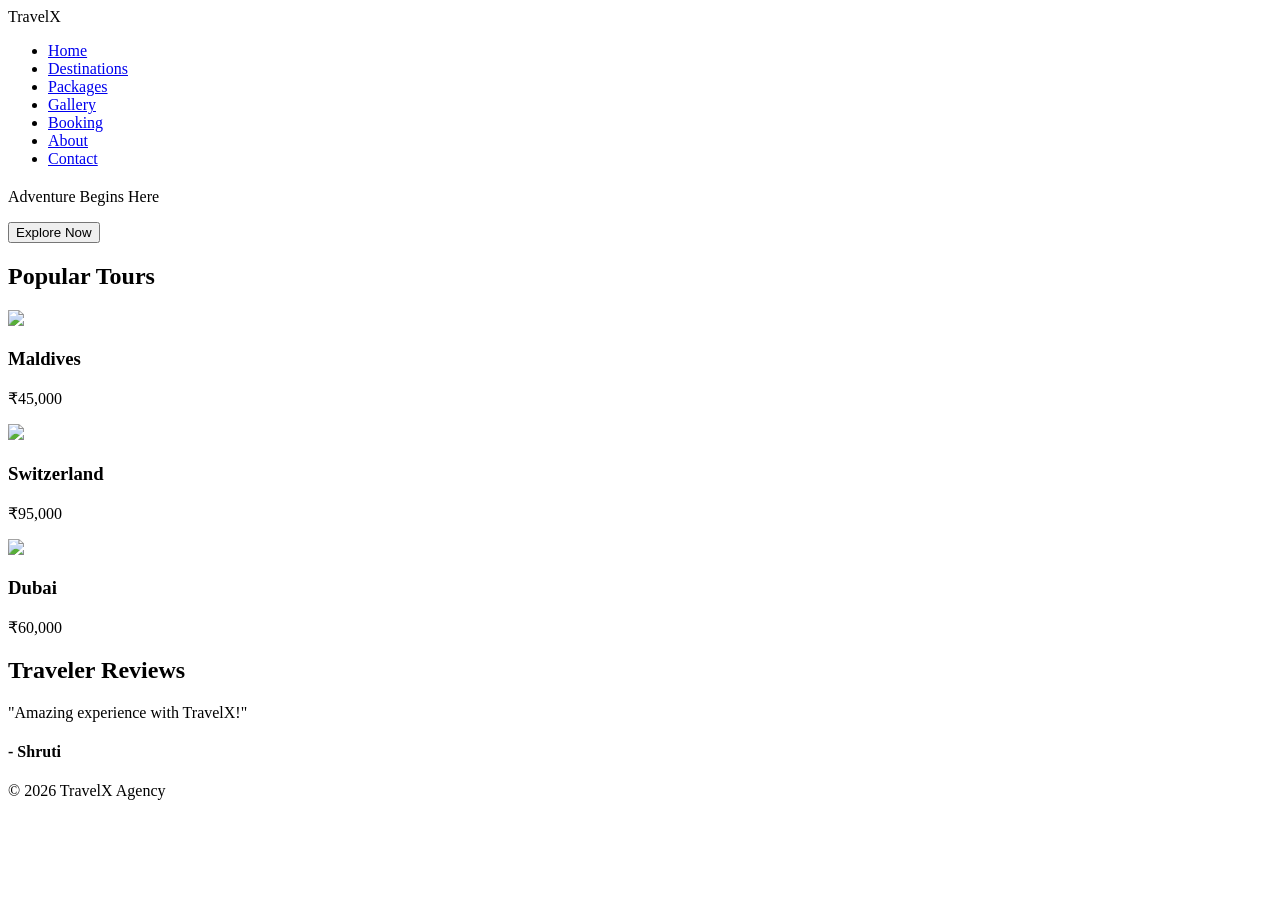
==== index.html @ 3e8ad00b "Add files via upload" ====
<!-- =========================
FILE: index.html (HOME PAGE)
========================= -->
<!DOCTYPE html>
<html lang="en">
<head>
  <meta charset="UTF-8">
  <meta name="viewport" content="width=device-width, initial-scale=1.0">
  <title>Travel Agency</title>

  <link rel="stylesheet" href="style.css">

  <link rel="stylesheet"
  href="https://cdnjs.cloudflare.com/ajax/libs/font-awesome/6.5.1/css/all.min.css">
</head>
<body>

<!-- Navbar -->
<nav>
  <div class="logo">TravelX</div>

  <ul>
    <li><a href="index.html">Home</a></li>
    <li><a href="destinations.html">Destinations</a></li>
    <li><a href="packages.html">Packages</a></li>
    <li><a href="gallery.html">Gallery</a></li>
    <li><a href="booking.html">Booking</a></li>
    <li><a href="about.html">About</a></li>
    <li><a href="contact.html">Contact</a></li>
  </ul>
</nav>

<!-- Hero Section -->
<section class="hero">

  <div class="hero-text">
    <h1 id="typing"></h1>
    <p>Adventure Begins Here</p>
    <button>Explore Now</button>
  </div>

</section>

<!-- Popular Tours -->
<section class="tours">

  <h2>Popular Tours</h2>

  <div class="tour-container">

    <div class="card">
      <img src="https://images.unsplash.com/photo-1507525428034-b723cf961d3e">
      <h3>Maldives</h3>
      <p>₹45,000</p>
    </div>

    <div class="card">
      <img src="https://images.unsplash.com/photo-1506744038136-46273834b3fb">
      <h3>Switzerland</h3>
      <p>₹95,000</p>
    </div>

    <div class="card">
      <img src="https://images.unsplash.com/photo-1512453979798-5ea266f8880c">
      <h3>Dubai</h3>
      <p>₹60,000</p>
    </div>

  </div>

</section>

<!-- Testimonials -->
<section class="testimonials">

  <h2>Traveler Reviews</h2>

  <div class="review-box">
    <p>"Amazing experience with TravelX!"</p>
    <h4>- Shruti</h4>
  </div>

</section>

<!-- Footer -->
<footer>
  <p>© 2026 TravelX Agency</p>
</footer>

<script src="script.js"></script>

</body>
</html>
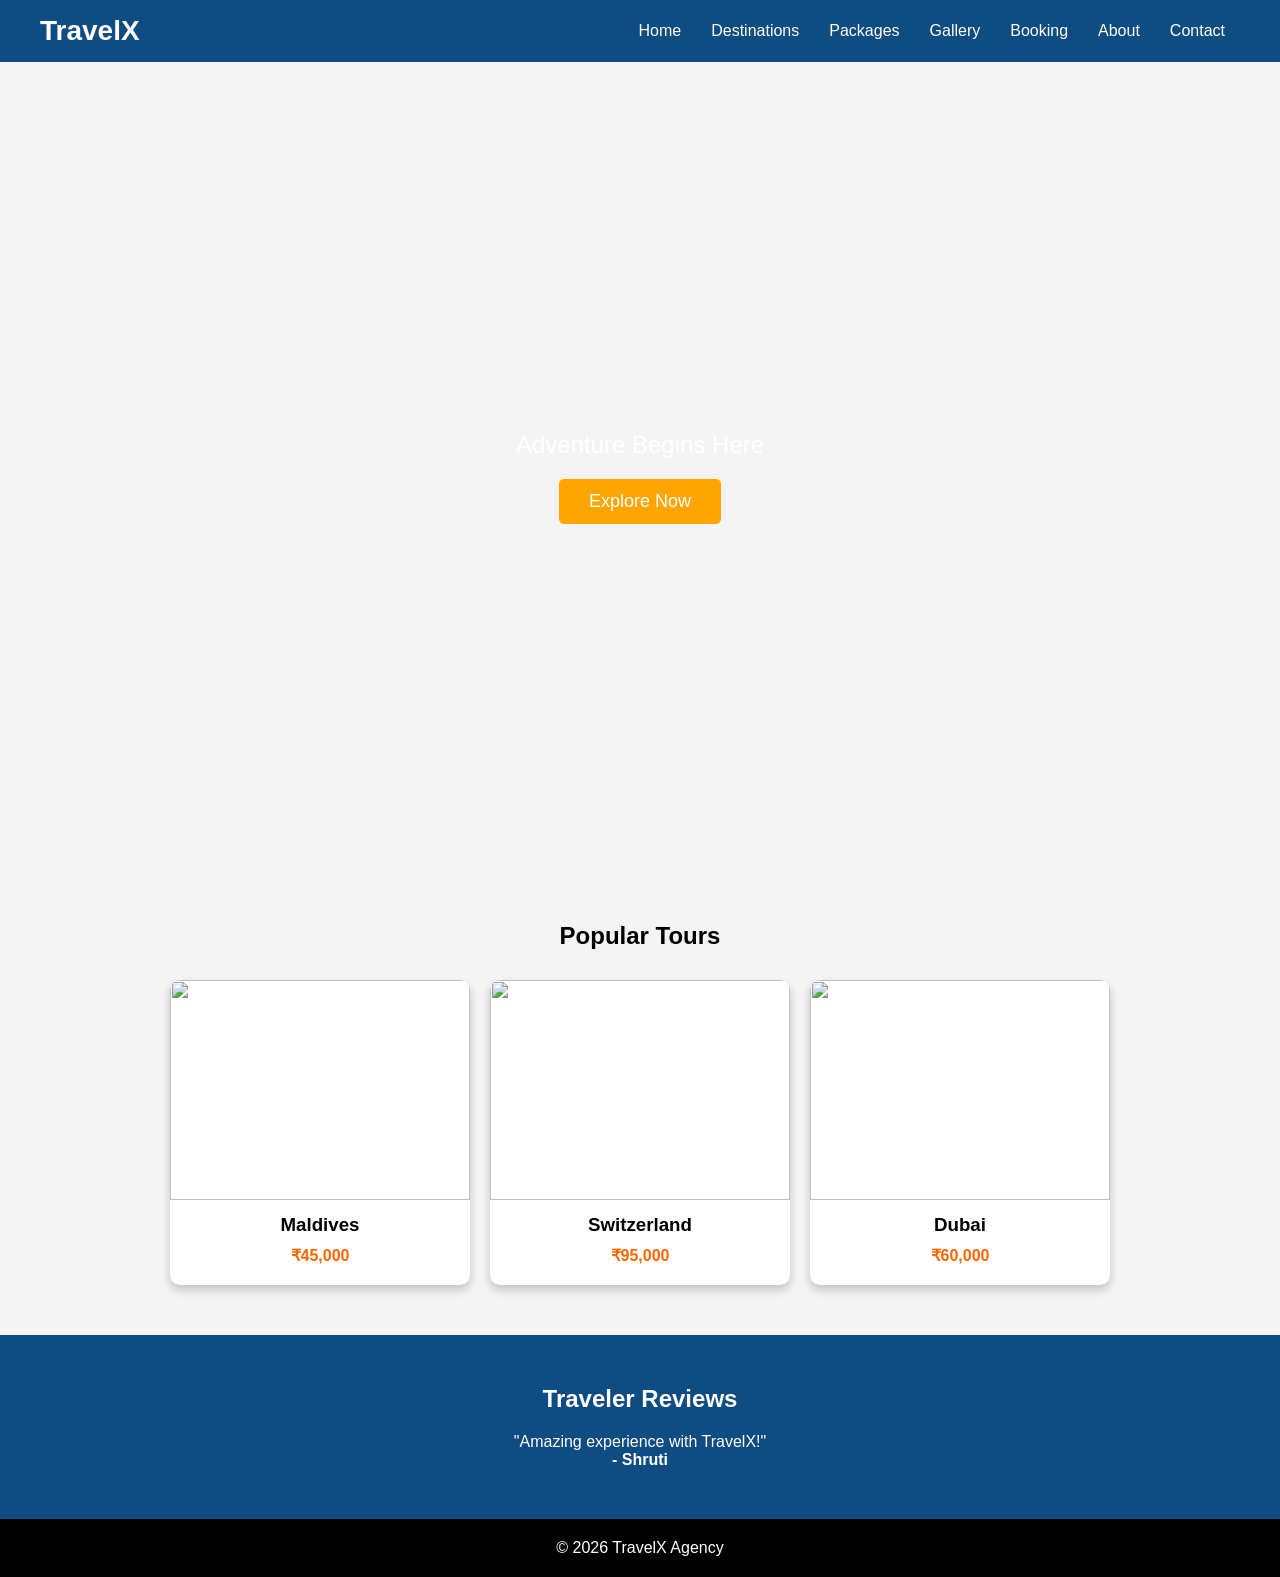
==== commit 549a75ec: "Update index.html" ====
--- a/index.html
+++ b/index.html
@@ -91,4 +91,3 @@
 
 </body>
 </html>
-
--- a/style.css
+++ b/style.css
@@ -0,0 +1,411 @@
+
+/* =========================
+FILE: style.css
+========================= */
+
+*{
+  margin:0;
+  padding:0;
+  box-sizing:border-box;
+  font-family:Arial;
+}
+
+body{
+  background:#f4f4f4;
+}
+
+/* Navbar */
+
+nav{
+  background:#0f4c81;
+  color:white;
+  display:flex;
+  justify-content:space-between;
+  align-items:center;
+  padding:15px 40px;
+}
+
+nav ul{
+  display:flex;
+  list-style:none;
+}
+
+nav ul li{
+  margin:0 15px;
+}
+
+nav ul li a{
+  color:white;
+  text-decoration:none;
+}
+
+.logo{
+  font-size:28px;
+  font-weight:bold;
+}
+
+/* Hero */
+
+.hero{
+  height:90vh;
+  background:url('https://images.unsplash.com/photo-1501785888041-af3ef285b470') center/cover;
+  display:flex;
+  justify-content:center;
+  align-items:center;
+  text-align:center;
+  color:white;
+}
+
+.hero-text h1{
+  font-size:60px;
+}
+
+.hero-text p{
+  margin:20px 0;
+  font-size:24px;
+}
+
+.hero button{
+  padding:12px 30px;
+  border:none;
+  background:orange;
+  color:white;
+  font-size:18px;
+  cursor:pointer;
+  border-radius:5px;
+  transition:0.3s;
+}
+
+.hero button:hover{
+  transform:scale(1.1);
+}
+
+/* Tours */
+
+.tours{
+  padding:50px;
+  text-align:center;
+}
+
+.tour-container{
+  display:flex;
+  justify-content:center;
+  gap:20px;
+  margin-top:30px;
+  flex-wrap:wrap;
+}
+
+.card{
+  width:300px;
+  background:white;
+  border-radius:10px;
+  overflow:hidden;
+  box-shadow:0 5px 10px rgba(0,0,0,0.2);
+  transition:0.4s;
+}
+
+.card:hover{
+  transform:translateY(-10px);
+}
+
+.card img{
+  width:100%;
+  height:220px;
+  object-fit:cover;
+}
+
+.card h3{
+  margin:10px;
+}
+
+.card p{
+  margin-bottom:20px;
+  color:#ff6600;
+  font-weight:bold;
+}
+
+/* Testimonials */
+
+.testimonials{
+  background:#0f4c81;
+  color:white;
+  text-align:center;
+  padding:50px;
+}
+
+.review-box{
+  margin-top:20px;
+}
+
+/* Footer */
+
+footer{
+  background:black;
+  color:white;
+  text-align:center;
+  padding:20px;
+}
+
+/* Responsive */
+
+@media(max-width:768px){
+
+  nav{
+    flex-direction:column;
+  }
+
+  nav ul{
+    flex-direction:column;
+    text-align:center;
+  }
+
+  .hero-text h1{
+    font-size:40px;
+  }
+
+}
+
+<div class="gallery">
+
+<img src="image1">
+<img src="image2">
+<img src="image3">
+
+</div>
+
+/* ADD IN style.css */
+
+table{
+  width:60%;
+  margin:auto;
+  text-align:center;
+  background:white;
+  border-collapse:collapse;
+}
+
+th{
+  background:#0f4c81;
+  color:white;
+}
+
+th,td{
+  padding:12px;
+}
+
+/* =========================
+ADD IN style.css
+========================= */
+
+.booking-page{
+  padding:60px;
+  text-align:center;
+}
+
+.booking-page p{
+  margin:15px 0;
+  color:gray;
+}
+
+.booking-container{
+  display:flex;
+  justify-content:center;
+  margin-top:30px;
+}
+
+#bookingForm{
+  background:white;
+  padding:40px;
+  width:350px;
+  border-radius:10px;
+  box-shadow:0 5px 10px rgba(0,0,0,0.2);
+}
+
+#bookingForm input,
+#bookingForm select{
+  width:100%;
+  padding:12px;
+  margin:10px 0;
+}
+
+#bookingForm button{
+  width:100%;
+  padding:12px;
+  border:none;
+  background:#ff6600;
+  color:white;
+  cursor:pointer;
+  margin-top:10px;
+  font-size:16px;
+  border-radius:5px;
+}
+
+#bookingForm button:hover{
+  background:#e65c00;
+}
+
+#totalPrice{
+  margin-top:20px;
+  color:#0f4c81;
+}
+
+/* =========================
+ADD IN style.css
+========================= */
+
+.contact-page{
+  padding:60px;
+  text-align:center;
+}
+
+.contact-text{
+  margin:15px 0 40px;
+  color:gray;
+}
+
+.contact-container{
+  display:flex;
+  justify-content:center;
+  gap:40px;
+  flex-wrap:wrap;
+}
+
+.contact-info,
+.contact-form{
+  background:white;
+  padding:30px;
+  width:400px;
+  border-radius:10px;
+  box-shadow:0 5px 10px rgba(0,0,0,0.2);
+}
+
+.contact-info{
+  text-align:left;
+}
+
+.contact-info h3{
+  margin-bottom:20px;
+  color:#0f4c81;
+}
+
+.contact-info p{
+  margin:15px 0;
+  font-size:16px;
+}
+
+.contact-info i{
+  color:#ff6600;
+  margin-right:10px;
+}
+
+.social-icons{
+  margin-top:20px;
+}
+
+.social-icons a{
+  text-decoration:none;
+  font-size:22px;
+  margin-right:15px;
+  color:#0f4c81;
+  transition:0.3s;
+}
+
+.social-icons a:hover{
+  color:#ff6600;
+}
+
+.contact-form form{
+  display:flex;
+  flex-direction:column;
+}
+
+.contact-form input,
+.contact-form textarea{
+  margin:10px 0;
+  padding:12px;
+  border:1px solid #ccc;
+  border-radius:5px;
+}
+
+.contact-form button{
+  padding:12px;
+  border:none;
+  background:#ff6600;
+  color:white;
+  cursor:pointer;
+  border-radius:5px;
+  font-size:16px;
+}
+
+.contact-form button:hover{
+  background:#e65c00;
+}
+
+/* Responsive */
+
+@media(max-width:768px){
+
+.contact-container{
+  flex-direction:column;
+  align-items:center;
+}
+
+.contact-info,
+.contact-form{
+  width:90%;
+}
+
+}
+/* =========================
+ADD IN style.css
+========================= */
+
+.about-company{
+  padding:60px;
+  text-align:center;
+}
+
+.about-text{
+  width:80%;
+  margin:20px auto;
+  color:gray;
+  line-height:1.8;
+}
+
+.about-box{
+  display:grid;
+  grid-template-columns:repeat(3,1fr);
+  gap:20px;
+  margin-top:40px;
+}
+
+.about-card{
+  background:white;
+  padding:25px;
+  border-radius:10px;
+  box-shadow:0 5px 10px rgba(0,0,0,0.2);
+  transition:0.4s;
+  text-align:left;
+}
+
+.about-card:hover{
+  transform:translateY(-10px);
+}
+
+.about-card h3{
+  margin-bottom:15px;
+  color:#0f4c81;
+}
+
+/* Responsive */
+
+@media(max-width:768px){
+
+.about-box{
+  grid-template-columns:1fr;
+}
+
+.about-text{
+  width:100%;
+}
+
+}
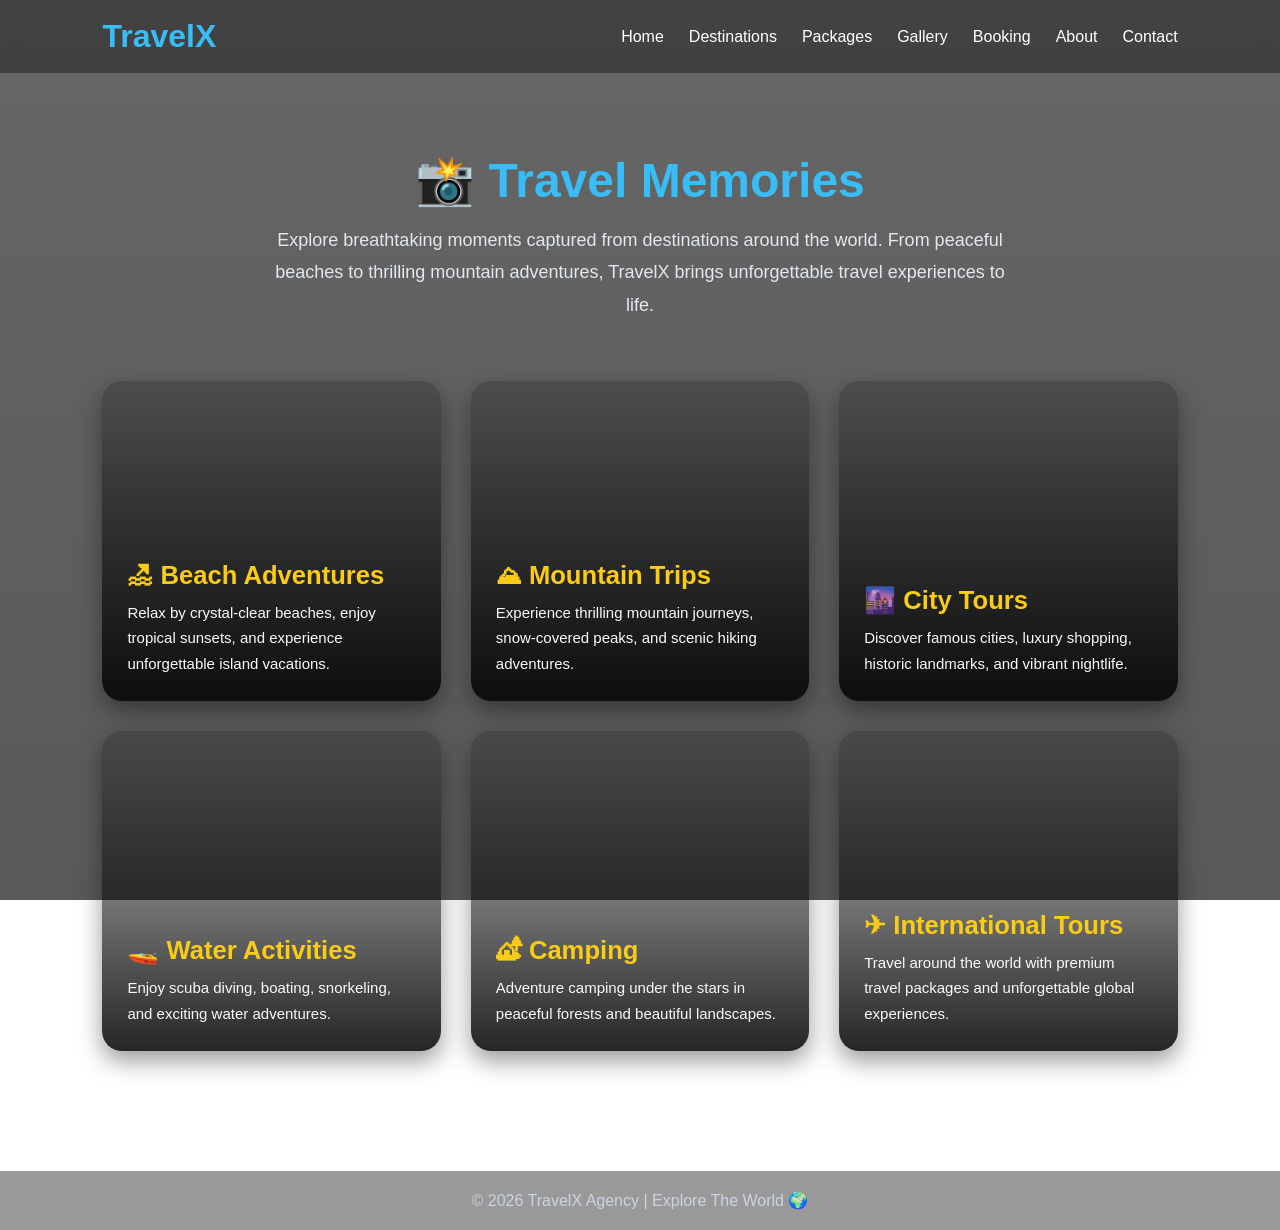
==== commit be931f76: "Update index.html" ====
--- a/index.html
+++ b/index.html
@@ -1,93 +1,452 @@
-<!-- =========================
-FILE: index.html (HOME PAGE)
-========================= -->
 <!DOCTYPE html>
 <html lang="en">
+
 <head>
-  <meta charset="UTF-8">
-  <meta name="viewport" content="width=device-width, initial-scale=1.0">
-  <title>Travel Agency</title>
-
-  <link rel="stylesheet" href="style.css">
-
-  <link rel="stylesheet"
-  href="https://cdnjs.cloudflare.com/ajax/libs/font-awesome/6.5.1/css/all.min.css">
+
+<meta charset="UTF-8">
+<meta name="viewport" content="width=device-width, initial-scale=1.0">
+
+<title>TravelX Gallery</title>
+
+<link href="https://fonts.googleapis.com/css2?family=Poppins:wght@300;400;500;600;700&display=swap" rel="stylesheet">
+
+<style>
+
+/* =========================
+GLOBAL STYLING
+========================= */
+
+*{
+    margin:0;
+    padding:0;
+    box-sizing:border-box;
+}
+
+body{
+    font-family:'Poppins',sans-serif;
+
+    /* Background Image */
+    background:
+    linear-gradient(rgba(0,0,0,0.6), rgba(0,0,0,0.65)),
+    url('https://images.unsplash.com/photo-1501785888041-af3ef285b470?q=80&w=1974&auto=format&fit=crop');
+
+    background-size:cover;
+    background-position:center;
+    background-repeat:no-repeat;
+    background-attachment:fixed;
+
+    min-height:100vh;
+    color:white;
+}
+
+/* =========================
+NAVBAR
+========================= */
+
+nav{
+    width:100%;
+    display:flex;
+    justify-content:space-between;
+    align-items:center;
+    padding:18px 8%;
+    background:rgba(0,0,0,0.35);
+    backdrop-filter:blur(10px);
+    position:sticky;
+    top:0;
+    z-index:1000;
+}
+
+.logo{
+    font-size:32px;
+    font-weight:700;
+    color:#38bdf8;
+}
+
+nav ul{
+    display:flex;
+    list-style:none;
+    gap:25px;
+}
+
+nav ul li a{
+    text-decoration:none;
+    color:white;
+    font-size:16px;
+    transition:0.3s;
+    position:relative;
+}
+
+nav ul li a:hover{
+    color:#38bdf8;
+}
+
+nav ul li a::after{
+    content:'';
+    position:absolute;
+    left:0;
+    bottom:-5px;
+    width:0;
+    height:2px;
+    background:#38bdf8;
+    transition:0.3s;
+}
+
+nav ul li a:hover::after{
+    width:100%;
+}
+
+/* =========================
+GALLERY SECTION
+========================= */
+
+.gallery-page{
+    padding:80px 8%;
+    text-align:center;
+}
+
+/* Heading */
+
+.gallery-page h2{
+    font-size:3rem;
+    margin-bottom:15px;
+    color:#38bdf8;
+    animation:fadeDown 1s ease;
+}
+
+/* Intro Text */
+
+.gallery-text{
+    max-width:750px;
+    margin:auto;
+    font-size:18px;
+    line-height:1.8;
+    color:#e2e8f0;
+    margin-bottom:60px;
+}
+
+/* =========================
+GALLERY GRID
+========================= */
+
+.gallery-box{
+    display:grid;
+    grid-template-columns:repeat(auto-fit,minmax(280px,1fr));
+    gap:30px;
+}
+
+/* =========================
+GALLERY CARD
+========================= */
+
+.gallery-card{
+    position:relative;
+    overflow:hidden;
+    border-radius:20px;
+    min-height:320px;
+
+    background-size:cover;
+    background-position:center;
+
+    display:flex;
+    align-items:flex-end;
+
+    transition:0.5s;
+    box-shadow:0 10px 25px rgba(0,0,0,0.4);
+
+    animation:fadeUp 1s ease;
+}
+
+/* Overlay */
+
+.gallery-card::before{
+    content:'';
+    position:absolute;
+    inset:0;
+    background:linear-gradient(to top,
+    rgba(0,0,0,0.85),
+    rgba(0,0,0,0.2));
+}
+
+/* Card Content */
+
+.gallery-card .content{
+    position:relative;
+    z-index:2;
+    padding:25px;
+    text-align:left;
+    width:100%;
+}
+
+.gallery-card h3{
+    font-size:1.6rem;
+    margin-bottom:10px;
+    color:#facc15;
+}
+
+.gallery-card p{
+    font-size:15px;
+    line-height:1.7;
+    color:#f8fafc;
+}
+
+/* Hover Effect */
+
+.gallery-card:hover{
+    transform:translateY(-10px) scale(1.03);
+}
+
+/* Individual Background Images */
+
+.beach{
+    background-image:url('https://images.unsplash.com/photo-1507525428034-b723cf961d3e?q=80&w=1974&auto=format&fit=crop');
+}
+
+.mountain{
+    background-image:url('https://images.unsplash.com/photo-1464822759023-fed622ff2c3b?q=80&w=1974&auto=format&fit=crop');
+}
+
+.city{
+    background-image:url('https://images.unsplash.com/photo-1477959858617-67f85cf4f1df?q=80&w=1974&auto=format&fit=crop');
+}
+
+.water{
+    background-image:url('https://images.unsplash.com/photo-1544551763-46a013bb70d5?q=80&w=1974&auto=format&fit=crop');
+}
+
+.camping{
+    background-image:url('https://images.unsplash.com/photo-1500530855697-b586d89ba3ee?q=80&w=1974&auto=format&fit=crop');
+}
+
+.international{
+    background-image:url('https://images.unsplash.com/photo-1436491865332-7a61a109cc05?q=80&w=1974&auto=format&fit=crop');
+}
+
+/* =========================
+FOOTER
+========================= */
+
+footer{
+    text-align:center;
+    padding:20px;
+    background:rgba(0,0,0,0.4);
+    color:#cbd5e1;
+    margin-top:40px;
+}
+
+/* =========================
+ANIMATIONS
+========================= */
+
+@keyframes fadeDown{
+    from{
+        opacity:0;
+        transform:translateY(-40px);
+    }
+    to{
+        opacity:1;
+        transform:translateY(0);
+    }
+}
+
+@keyframes fadeUp{
+    from{
+        opacity:0;
+        transform:translateY(40px);
+    }
+    to{
+        opacity:1;
+        transform:translateY(0);
+    }
+}
+
+/* =========================
+RESPONSIVE
+========================= */
+
+@media(max-width:768px){
+
+    nav{
+        flex-direction:column;
+        gap:15px;
+    }
+
+    nav ul{
+        flex-wrap:wrap;
+        justify-content:center;
+        gap:15px;
+    }
+
+    .gallery-page h2{
+        font-size:2.2rem;
+    }
+
+    .gallery-text{
+        font-size:16px;
+    }
+}
+
+</style>
+
 </head>
+
 <body>
 
-<!-- Navbar -->
+<!-- =========================
+NAVBAR
+========================= -->
+
 <nav>
-  <div class="logo">TravelX</div>
-
-  <ul>
-    <li><a href="index.html">Home</a></li>
-    <li><a href="destinations.html">Destinations</a></li>
-    <li><a href="packages.html">Packages</a></li>
-    <li><a href="gallery.html">Gallery</a></li>
-    <li><a href="booking.html">Booking</a></li>
-    <li><a href="about.html">About</a></li>
-    <li><a href="contact.html">Contact</a></li>
-  </ul>
+
+<div class="logo">TravelX</div>
+
+<ul>
+
+<li><a href="index.html">Home</a></li>
+<li><a href="destinations.html">Destinations</a></li>
+<li><a href="packages.html">Packages</a></li>
+<li><a href="gallery.html">Gallery</a></li>
+<li><a href="booking.html">Booking</a></li>
+<li><a href="about.html">About</a></li>
+<li><a href="contact.html">Contact</a></li>
+
+</ul>
+
 </nav>
 
-<!-- Hero Section -->
-<section class="hero">
-
-  <div class="hero-text">
-    <h1 id="typing"></h1>
-    <p>Adventure Begins Here</p>
-    <button>Explore Now</button>
-  </div>
+<!-- =========================
+GALLERY SECTION
+========================= -->
+
+<section class="gallery-page">
+
+<h2>📸 Travel Memories</h2>
+
+<p class="gallery-text">
+
+Explore breathtaking moments captured from destinations around the world.
+From peaceful beaches to thrilling mountain adventures,
+TravelX brings unforgettable travel experiences to life.
+
+</p>
+
+<div class="gallery-box">
+
+<!-- CARD 1 -->
+
+<div class="gallery-card beach">
+
+<div class="content">
+
+<h3>🏖 Beach Adventures</h3>
+
+<p>
+Relax by crystal-clear beaches, enjoy tropical sunsets,
+and experience unforgettable island vacations.
+</p>
+
+</div>
+
+</div>
+
+<!-- CARD 2 -->
+
+<div class="gallery-card mountain">
+
+<div class="content">
+
+<h3>⛰ Mountain Trips</h3>
+
+<p>
+Experience thrilling mountain journeys,
+snow-covered peaks, and scenic hiking adventures.
+</p>
+
+</div>
+
+</div>
+
+<!-- CARD 3 -->
+
+<div class="gallery-card city">
+
+<div class="content">
+
+<h3>🌆 City Tours</h3>
+
+<p>
+Discover famous cities, luxury shopping,
+historic landmarks, and vibrant nightlife.
+</p>
+
+</div>
+
+</div>
+
+<!-- CARD 4 -->
+
+<div class="gallery-card water">
+
+<div class="content">
+
+<h3>🚤 Water Activities</h3>
+
+<p>
+Enjoy scuba diving, boating, snorkeling,
+and exciting water adventures.
+</p>
+
+</div>
+
+</div>
+
+<!-- CARD 5 -->
+
+<div class="gallery-card camping">
+
+<div class="content">
+
+<h3>🏕 Camping</h3>
+
+<p>
+Adventure camping under the stars
+in peaceful forests and beautiful landscapes.
+</p>
+
+</div>
+
+</div>
+
+<!-- CARD 6 -->
+
+<div class="gallery-card international">
+
+<div class="content">
+
+<h3>✈ International Tours</h3>
+
+<p>
+Travel around the world with premium travel packages
+and unforgettable global experiences.
+</p>
+
+</div>
+
+</div>
+
+</div>
 
 </section>
 
-<!-- Popular Tours -->
-<section class="tours">
-
-  <h2>Popular Tours</h2>
-
-  <div class="tour-container">
-
-    <div class="card">
-      <img src="https://images.unsplash.com/photo-1507525428034-b723cf961d3e">
-      <h3>Maldives</h3>
-      <p>₹45,000</p>
-    </div>
-
-    <div class="card">
-      <img src="https://images.unsplash.com/photo-1506744038136-46273834b3fb">
-      <h3>Switzerland</h3>
-      <p>₹95,000</p>
-    </div>
-
-    <div class="card">
-      <img src="https://images.unsplash.com/photo-1512453979798-5ea266f8880c">
-      <h3>Dubai</h3>
-      <p>₹60,000</p>
-    </div>
-
-  </div>
-
-</section>
-
-<!-- Testimonials -->
-<section class="testimonials">
-
-  <h2>Traveler Reviews</h2>
-
-  <div class="review-box">
-    <p>"Amazing experience with TravelX!"</p>
-    <h4>- Shruti</h4>
-  </div>
-
-</section>
-
-<!-- Footer -->
+<!-- =========================
+FOOTER
+========================= -->
+
 <footer>
-  <p>© 2026 TravelX Agency</p>
+
+<p>© 2026 TravelX Agency | Explore The World 🌍</p>
+
 </footer>
 
-<script src="script.js"></script>
-
 </body>
+
 </html>
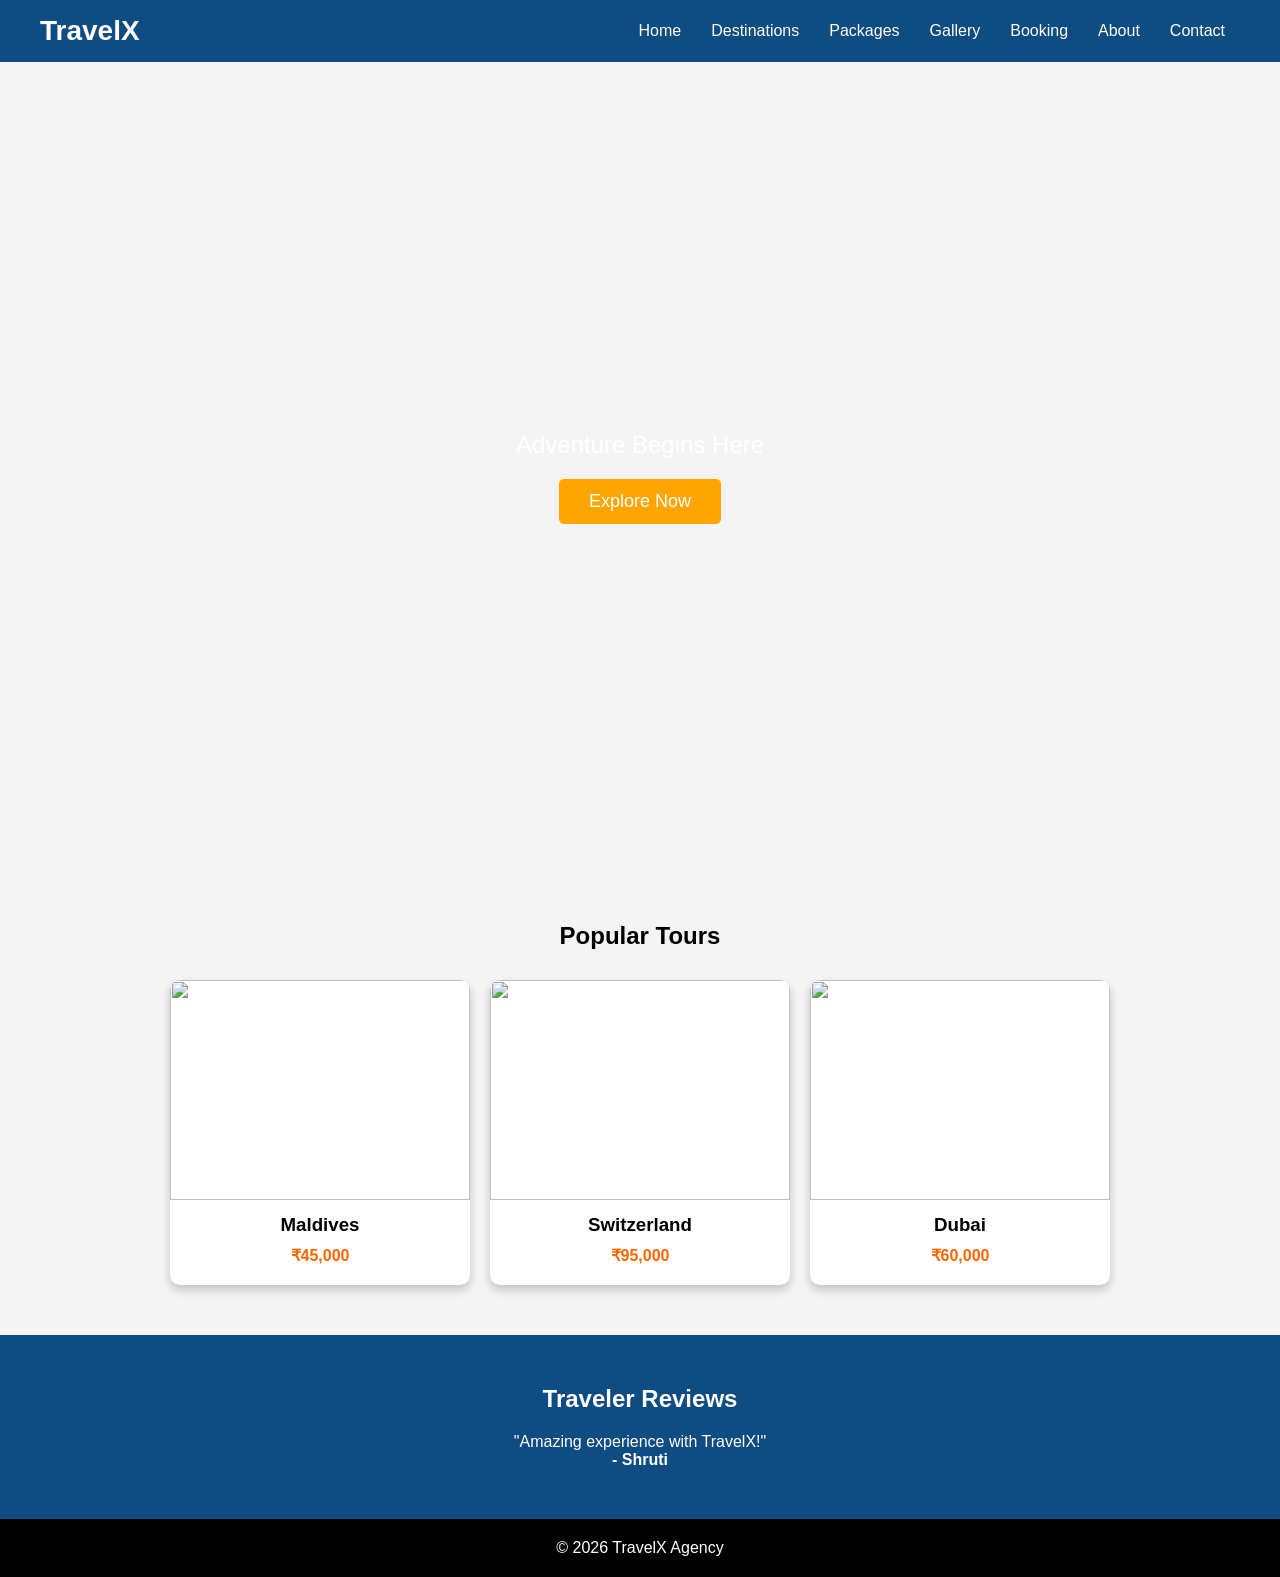
==== commit b26f7a89: "Update index.html" ====
--- a/index.html
+++ b/index.html
@@ -1,452 +1,93 @@
+<!-- =========================
+FILE: index.html (HOME PAGE)
+========================= -->
 <!DOCTYPE html>
 <html lang="en">
+<head>
+  <meta charset="UTF-8">
+  <meta name="viewport" content="width=device-width, initial-scale=1.0">
+  <title>Travel Agency</title>
 
-<head>
+  <link rel="stylesheet" href="style.css">
 
-<meta charset="UTF-8">
-<meta name="viewport" content="width=device-width, initial-scale=1.0">
-
-<title>TravelX Gallery</title>
-
-<link href="https://fonts.googleapis.com/css2?family=Poppins:wght@300;400;500;600;700&display=swap" rel="stylesheet">
-
-<style>
-
-/* =========================
-GLOBAL STYLING
-========================= */
-
-*{
-    margin:0;
-    padding:0;
-    box-sizing:border-box;
-}
-
-body{
-    font-family:'Poppins',sans-serif;
-
-    /* Background Image */
-    background:
-    linear-gradient(rgba(0,0,0,0.6), rgba(0,0,0,0.65)),
-    url('https://images.unsplash.com/photo-1501785888041-af3ef285b470?q=80&w=1974&auto=format&fit=crop');
-
-    background-size:cover;
-    background-position:center;
-    background-repeat:no-repeat;
-    background-attachment:fixed;
-
-    min-height:100vh;
-    color:white;
-}
-
-/* =========================
-NAVBAR
-========================= */
-
-nav{
-    width:100%;
-    display:flex;
-    justify-content:space-between;
-    align-items:center;
-    padding:18px 8%;
-    background:rgba(0,0,0,0.35);
-    backdrop-filter:blur(10px);
-    position:sticky;
-    top:0;
-    z-index:1000;
-}
-
-.logo{
-    font-size:32px;
-    font-weight:700;
-    color:#38bdf8;
-}
-
-nav ul{
-    display:flex;
-    list-style:none;
-    gap:25px;
-}
-
-nav ul li a{
-    text-decoration:none;
-    color:white;
-    font-size:16px;
-    transition:0.3s;
-    position:relative;
-}
-
-nav ul li a:hover{
-    color:#38bdf8;
-}
-
-nav ul li a::after{
-    content:'';
-    position:absolute;
-    left:0;
-    bottom:-5px;
-    width:0;
-    height:2px;
-    background:#38bdf8;
-    transition:0.3s;
-}
-
-nav ul li a:hover::after{
-    width:100%;
-}
-
-/* =========================
-GALLERY SECTION
-========================= */
-
-.gallery-page{
-    padding:80px 8%;
-    text-align:center;
-}
-
-/* Heading */
-
-.gallery-page h2{
-    font-size:3rem;
-    margin-bottom:15px;
-    color:#38bdf8;
-    animation:fadeDown 1s ease;
-}
-
-/* Intro Text */
-
-.gallery-text{
-    max-width:750px;
-    margin:auto;
-    font-size:18px;
-    line-height:1.8;
-    color:#e2e8f0;
-    margin-bottom:60px;
-}
-
-/* =========================
-GALLERY GRID
-========================= */
-
-.gallery-box{
-    display:grid;
-    grid-template-columns:repeat(auto-fit,minmax(280px,1fr));
-    gap:30px;
-}
-
-/* =========================
-GALLERY CARD
-========================= */
-
-.gallery-card{
-    position:relative;
-    overflow:hidden;
-    border-radius:20px;
-    min-height:320px;
-
-    background-size:cover;
-    background-position:center;
-
-    display:flex;
-    align-items:flex-end;
-
-    transition:0.5s;
-    box-shadow:0 10px 25px rgba(0,0,0,0.4);
-
-    animation:fadeUp 1s ease;
-}
-
-/* Overlay */
-
-.gallery-card::before{
-    content:'';
-    position:absolute;
-    inset:0;
-    background:linear-gradient(to top,
-    rgba(0,0,0,0.85),
-    rgba(0,0,0,0.2));
-}
-
-/* Card Content */
-
-.gallery-card .content{
-    position:relative;
-    z-index:2;
-    padding:25px;
-    text-align:left;
-    width:100%;
-}
-
-.gallery-card h3{
-    font-size:1.6rem;
-    margin-bottom:10px;
-    color:#facc15;
-}
-
-.gallery-card p{
-    font-size:15px;
-    line-height:1.7;
-    color:#f8fafc;
-}
-
-/* Hover Effect */
-
-.gallery-card:hover{
-    transform:translateY(-10px) scale(1.03);
-}
-
-/* Individual Background Images */
-
-.beach{
-    background-image:url('https://images.unsplash.com/photo-1507525428034-b723cf961d3e?q=80&w=1974&auto=format&fit=crop');
-}
-
-.mountain{
-    background-image:url('https://images.unsplash.com/photo-1464822759023-fed622ff2c3b?q=80&w=1974&auto=format&fit=crop');
-}
-
-.city{
-    background-image:url('https://images.unsplash.com/photo-1477959858617-67f85cf4f1df?q=80&w=1974&auto=format&fit=crop');
-}
-
-.water{
-    background-image:url('https://images.unsplash.com/photo-1544551763-46a013bb70d5?q=80&w=1974&auto=format&fit=crop');
-}
-
-.camping{
-    background-image:url('https://images.unsplash.com/photo-1500530855697-b586d89ba3ee?q=80&w=1974&auto=format&fit=crop');
-}
-
-.international{
-    background-image:url('https://images.unsplash.com/photo-1436491865332-7a61a109cc05?q=80&w=1974&auto=format&fit=crop');
-}
-
-/* =========================
-FOOTER
-========================= */
-
-footer{
-    text-align:center;
-    padding:20px;
-    background:rgba(0,0,0,0.4);
-    color:#cbd5e1;
-    margin-top:40px;
-}
-
-/* =========================
-ANIMATIONS
-========================= */
-
-@keyframes fadeDown{
-    from{
-        opacity:0;
-        transform:translateY(-40px);
-    }
-    to{
-        opacity:1;
-        transform:translateY(0);
-    }
-}
-
-@keyframes fadeUp{
-    from{
-        opacity:0;
-        transform:translateY(40px);
-    }
-    to{
-        opacity:1;
-        transform:translateY(0);
-    }
-}
-
-/* =========================
-RESPONSIVE
-========================= */
-
-@media(max-width:768px){
-
-    nav{
-        flex-direction:column;
-        gap:15px;
-    }
-
-    nav ul{
-        flex-wrap:wrap;
-        justify-content:center;
-        gap:15px;
-    }
-
-    .gallery-page h2{
-        font-size:2.2rem;
-    }
-
-    .gallery-text{
-        font-size:16px;
-    }
-}
-
-</style>
-
+  <link rel="stylesheet"
+  href="https://cdnjs.cloudflare.com/ajax/libs/font-awesome/6.5.1/css/all.min.css">
 </head>
-
 <body>
 
-<!-- =========================
-NAVBAR
-========================= -->
+<!-- Navbar -->
+<nav>
+  <div class="logo">TravelX</div>
 
-<nav>
-
-<div class="logo">TravelX</div>
-
-<ul>
-
-<li><a href="index.html">Home</a></li>
-<li><a href="destinations.html">Destinations</a></li>
-<li><a href="packages.html">Packages</a></li>
-<li><a href="gallery.html">Gallery</a></li>
-<li><a href="booking.html">Booking</a></li>
-<li><a href="about.html">About</a></li>
-<li><a href="contact.html">Contact</a></li>
-
-</ul>
-
+  <ul>
+    <li><a href="index.html">Home</a></li>
+    <li><a href="destinations.html">Destinations</a></li>
+    <li><a href="packages.html">Packages</a></li>
+    <li><a href="gallery.html">Gallery</a></li>
+    <li><a href="booking.html">Booking</a></li>
+    <li><a href="about.html">About</a></li>
+    <li><a href="contact.html">Contact</a></li>
+  </ul>
 </nav>
 
-<!-- =========================
-GALLERY SECTION
-========================= -->
+<!-- Hero Section -->
+<section class="hero">
 
-<section class="gallery-page">
-
-<h2>📸 Travel Memories</h2>
-
-<p class="gallery-text">
-
-Explore breathtaking moments captured from destinations around the world.
-From peaceful beaches to thrilling mountain adventures,
-TravelX brings unforgettable travel experiences to life.
-
-</p>
-
-<div class="gallery-box">
-
-<!-- CARD 1 -->
-
-<div class="gallery-card beach">
-
-<div class="content">
-
-<h3>🏖 Beach Adventures</h3>
-
-<p>
-Relax by crystal-clear beaches, enjoy tropical sunsets,
-and experience unforgettable island vacations.
-</p>
-
-</div>
-
-</div>
-
-<!-- CARD 2 -->
-
-<div class="gallery-card mountain">
-
-<div class="content">
-
-<h3>⛰ Mountain Trips</h3>
-
-<p>
-Experience thrilling mountain journeys,
-snow-covered peaks, and scenic hiking adventures.
-</p>
-
-</div>
-
-</div>
-
-<!-- CARD 3 -->
-
-<div class="gallery-card city">
-
-<div class="content">
-
-<h3>🌆 City Tours</h3>
-
-<p>
-Discover famous cities, luxury shopping,
-historic landmarks, and vibrant nightlife.
-</p>
-
-</div>
-
-</div>
-
-<!-- CARD 4 -->
-
-<div class="gallery-card water">
-
-<div class="content">
-
-<h3>🚤 Water Activities</h3>
-
-<p>
-Enjoy scuba diving, boating, snorkeling,
-and exciting water adventures.
-</p>
-
-</div>
-
-</div>
-
-<!-- CARD 5 -->
-
-<div class="gallery-card camping">
-
-<div class="content">
-
-<h3>🏕 Camping</h3>
-
-<p>
-Adventure camping under the stars
-in peaceful forests and beautiful landscapes.
-</p>
-
-</div>
-
-</div>
-
-<!-- CARD 6 -->
-
-<div class="gallery-card international">
-
-<div class="content">
-
-<h3>✈ International Tours</h3>
-
-<p>
-Travel around the world with premium travel packages
-and unforgettable global experiences.
-</p>
-
-</div>
-
-</div>
-
-</div>
+  <div class="hero-text">
+    <h1 id="typing"></h1>
+    <p>Adventure Begins Here</p>
+    <button>Explore Now</button>
+  </div>
 
 </section>
 
-<!-- =========================
-FOOTER
-========================= -->
+<!-- Popular Tours -->
+<section class="tours">
 
+  <h2>Popular Tours</h2>
+
+  <div class="tour-container">
+
+    <div class="card">
+      <img src="https://images.unsplash.com/photo-1507525428034-b723cf961d3e">
+      <h3>Maldives</h3>
+      <p>₹45,000</p>
+    </div>
+
+    <div class="card">
+      <img src="https://images.unsplash.com/photo-1506744038136-46273834b3fb">
+      <h3>Switzerland</h3>
+      <p>₹95,000</p>
+    </div>
+
+    <div class="card">
+      <img src="https://images.unsplash.com/photo-1512453979798-5ea266f8880c">
+      <h3>Dubai</h3>
+      <p>₹60,000</p>
+    </div>
+
+  </div>
+
+</section>
+
+<!-- Testimonials -->
+<section class="testimonials">
+
+  <h2>Traveler Reviews</h2>
+
+  <div class="review-box">
+    <p>"Amazing experience with TravelX!"</p>
+    <h4>- Shruti</h4>
+  </div>
+
+</section>
+
+<!-- Footer -->
 <footer>
-
-<p>© 2026 TravelX Agency | Explore The World 🌍</p>
-
+  <p>© 2026 TravelX Agency</p>
 </footer>
 
+<script src="script.js"></script>
+
 </body>
-
 </html>
--- a/style.css
+++ b/style.css
@@ -0,0 +1,411 @@
+
+/* =========================
+FILE: style.css
+========================= */
+
+*{
+  margin:0;
+  padding:0;
+  box-sizing:border-box;
+  font-family:Arial;
+}
+
+body{
+  background:#f4f4f4;
+}
+
+/* Navbar */
+
+nav{
+  background:#0f4c81;
+  color:white;
+  display:flex;
+  justify-content:space-between;
+  align-items:center;
+  padding:15px 40px;
+}
+
+nav ul{
+  display:flex;
+  list-style:none;
+}
+
+nav ul li{
+  margin:0 15px;
+}
+
+nav ul li a{
+  color:white;
+  text-decoration:none;
+}
+
+.logo{
+  font-size:28px;
+  font-weight:bold;
+}
+
+/* Hero */
+
+.hero{
+  height:90vh;
+  background:url('https://images.unsplash.com/photo-1501785888041-af3ef285b470') center/cover;
+  display:flex;
+  justify-content:center;
+  align-items:center;
+  text-align:center;
+  color:white;
+}
+
+.hero-text h1{
+  font-size:60px;
+}
+
+.hero-text p{
+  margin:20px 0;
+  font-size:24px;
+}
+
+.hero button{
+  padding:12px 30px;
+  border:none;
+  background:orange;
+  color:white;
+  font-size:18px;
+  cursor:pointer;
+  border-radius:5px;
+  transition:0.3s;
+}
+
+.hero button:hover{
+  transform:scale(1.1);
+}
+
+/* Tours */
+
+.tours{
+  padding:50px;
+  text-align:center;
+}
+
+.tour-container{
+  display:flex;
+  justify-content:center;
+  gap:20px;
+  margin-top:30px;
+  flex-wrap:wrap;
+}
+
+.card{
+  width:300px;
+  background:white;
+  border-radius:10px;
+  overflow:hidden;
+  box-shadow:0 5px 10px rgba(0,0,0,0.2);
+  transition:0.4s;
+}
+
+.card:hover{
+  transform:translateY(-10px);
+}
+
+.card img{
+  width:100%;
+  height:220px;
+  object-fit:cover;
+}
+
+.card h3{
+  margin:10px;
+}
+
+.card p{
+  margin-bottom:20px;
+  color:#ff6600;
+  font-weight:bold;
+}
+
+/* Testimonials */
+
+.testimonials{
+  background:#0f4c81;
+  color:white;
+  text-align:center;
+  padding:50px;
+}
+
+.review-box{
+  margin-top:20px;
+}
+
+/* Footer */
+
+footer{
+  background:black;
+  color:white;
+  text-align:center;
+  padding:20px;
+}
+
+/* Responsive */
+
+@media(max-width:768px){
+
+  nav{
+    flex-direction:column;
+  }
+
+  nav ul{
+    flex-direction:column;
+    text-align:center;
+  }
+
+  .hero-text h1{
+    font-size:40px;
+  }
+
+}
+
+<div class="gallery">
+
+<img src="image1">
+<img src="image2">
+<img src="image3">
+
+</div>
+
+/* ADD IN style.css */
+
+table{
+  width:60%;
+  margin:auto;
+  text-align:center;
+  background:white;
+  border-collapse:collapse;
+}
+
+th{
+  background:#0f4c81;
+  color:white;
+}
+
+th,td{
+  padding:12px;
+}
+
+/* =========================
+ADD IN style.css
+========================= */
+
+.booking-page{
+  padding:60px;
+  text-align:center;
+}
+
+.booking-page p{
+  margin:15px 0;
+  color:gray;
+}
+
+.booking-container{
+  display:flex;
+  justify-content:center;
+  margin-top:30px;
+}
+
+#bookingForm{
+  background:white;
+  padding:40px;
+  width:350px;
+  border-radius:10px;
+  box-shadow:0 5px 10px rgba(0,0,0,0.2);
+}
+
+#bookingForm input,
+#bookingForm select{
+  width:100%;
+  padding:12px;
+  margin:10px 0;
+}
+
+#bookingForm button{
+  width:100%;
+  padding:12px;
+  border:none;
+  background:#ff6600;
+  color:white;
+  cursor:pointer;
+  margin-top:10px;
+  font-size:16px;
+  border-radius:5px;
+}
+
+#bookingForm button:hover{
+  background:#e65c00;
+}
+
+#totalPrice{
+  margin-top:20px;
+  color:#0f4c81;
+}
+
+/* =========================
+ADD IN style.css
+========================= */
+
+.contact-page{
+  padding:60px;
+  text-align:center;
+}
+
+.contact-text{
+  margin:15px 0 40px;
+  color:gray;
+}
+
+.contact-container{
+  display:flex;
+  justify-content:center;
+  gap:40px;
+  flex-wrap:wrap;
+}
+
+.contact-info,
+.contact-form{
+  background:white;
+  padding:30px;
+  width:400px;
+  border-radius:10px;
+  box-shadow:0 5px 10px rgba(0,0,0,0.2);
+}
+
+.contact-info{
+  text-align:left;
+}
+
+.contact-info h3{
+  margin-bottom:20px;
+  color:#0f4c81;
+}
+
+.contact-info p{
+  margin:15px 0;
+  font-size:16px;
+}
+
+.contact-info i{
+  color:#ff6600;
+  margin-right:10px;
+}
+
+.social-icons{
+  margin-top:20px;
+}
+
+.social-icons a{
+  text-decoration:none;
+  font-size:22px;
+  margin-right:15px;
+  color:#0f4c81;
+  transition:0.3s;
+}
+
+.social-icons a:hover{
+  color:#ff6600;
+}
+
+.contact-form form{
+  display:flex;
+  flex-direction:column;
+}
+
+.contact-form input,
+.contact-form textarea{
+  margin:10px 0;
+  padding:12px;
+  border:1px solid #ccc;
+  border-radius:5px;
+}
+
+.contact-form button{
+  padding:12px;
+  border:none;
+  background:#ff6600;
+  color:white;
+  cursor:pointer;
+  border-radius:5px;
+  font-size:16px;
+}
+
+.contact-form button:hover{
+  background:#e65c00;
+}
+
+/* Responsive */
+
+@media(max-width:768px){
+
+.contact-container{
+  flex-direction:column;
+  align-items:center;
+}
+
+.contact-info,
+.contact-form{
+  width:90%;
+}
+
+}
+/* =========================
+ADD IN style.css
+========================= */
+
+.about-company{
+  padding:60px;
+  text-align:center;
+}
+
+.about-text{
+  width:80%;
+  margin:20px auto;
+  color:gray;
+  line-height:1.8;
+}
+
+.about-box{
+  display:grid;
+  grid-template-columns:repeat(3,1fr);
+  gap:20px;
+  margin-top:40px;
+}
+
+.about-card{
+  background:white;
+  padding:25px;
+  border-radius:10px;
+  box-shadow:0 5px 10px rgba(0,0,0,0.2);
+  transition:0.4s;
+  text-align:left;
+}
+
+.about-card:hover{
+  transform:translateY(-10px);
+}
+
+.about-card h3{
+  margin-bottom:15px;
+  color:#0f4c81;
+}
+
+/* Responsive */
+
+@media(max-width:768px){
+
+.about-box{
+  grid-template-columns:1fr;
+}
+
+.about-text{
+  width:100%;
+}
+
+}
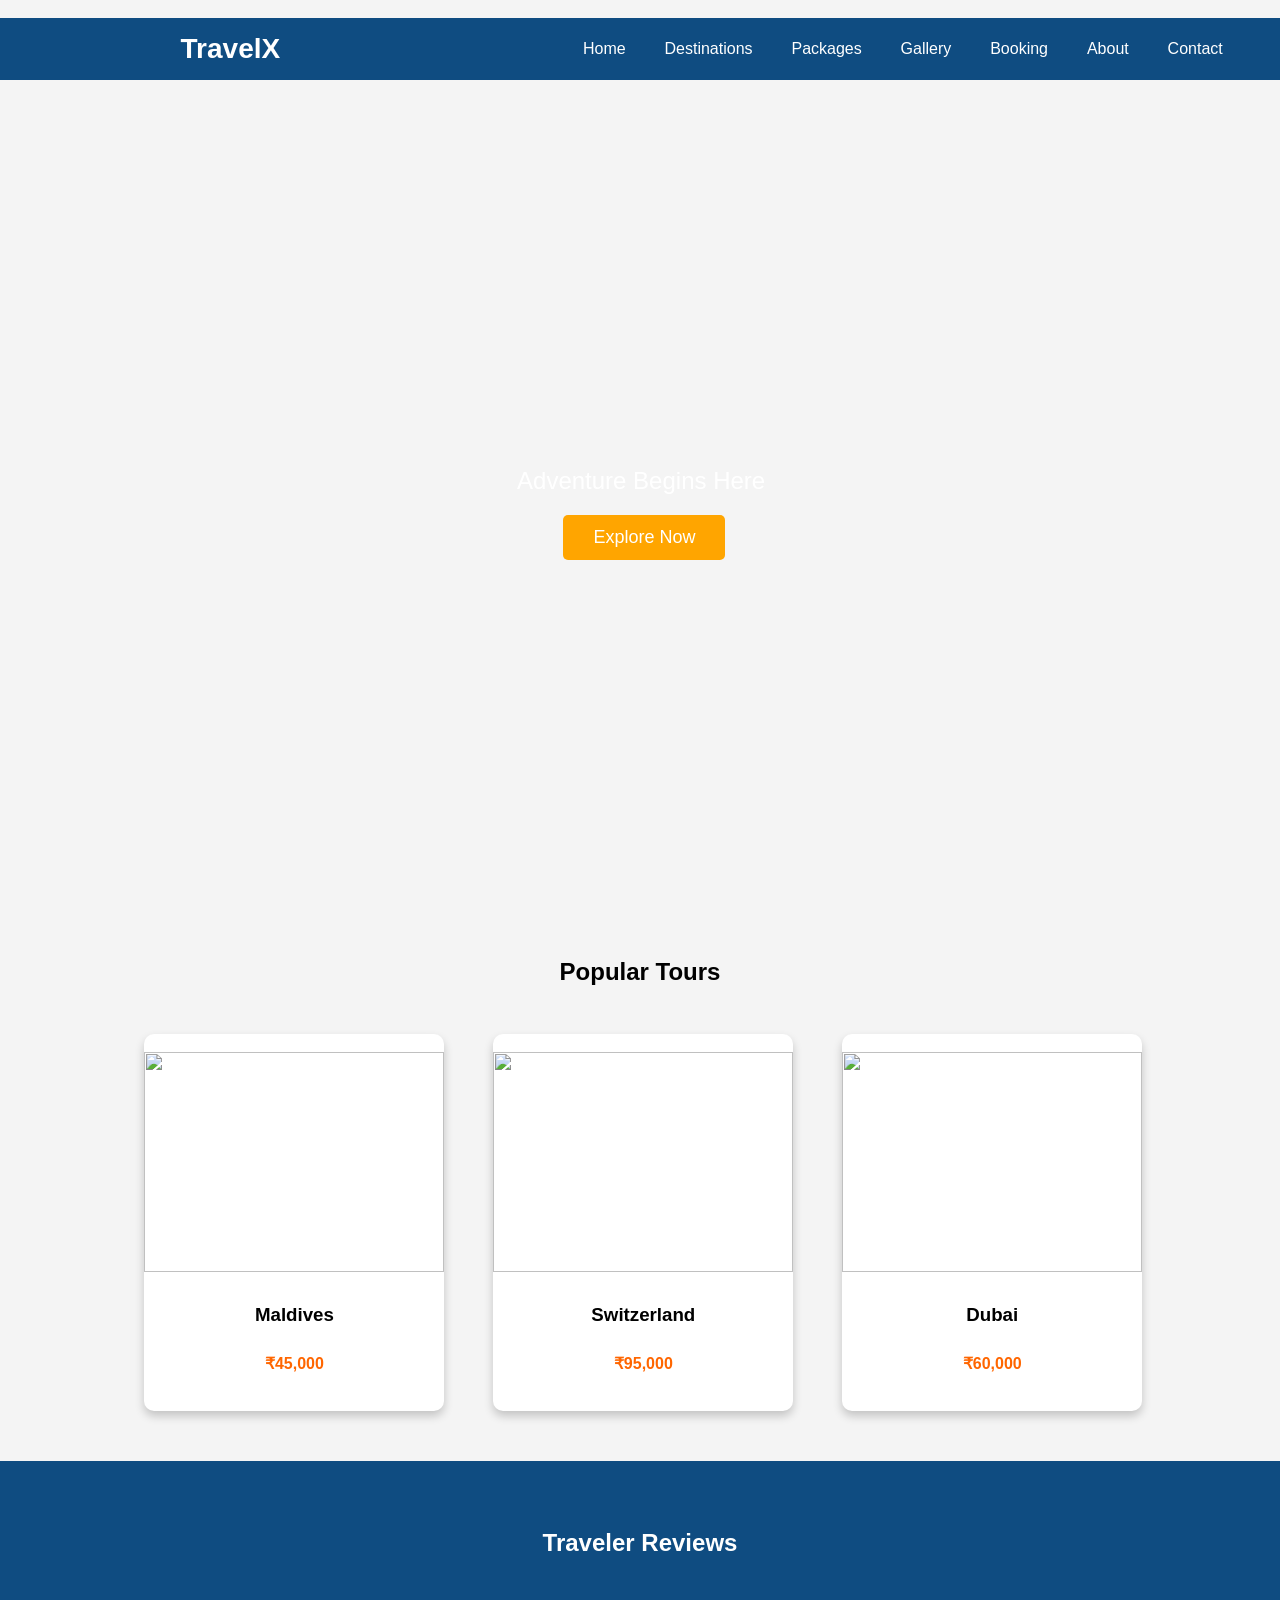
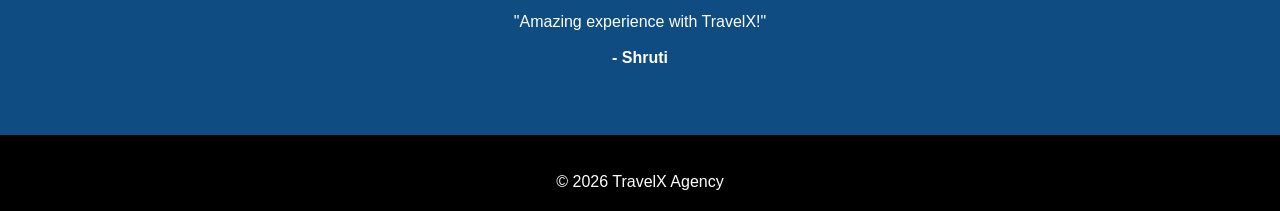
==== commit 6c73185b: "Update index.html" ====
--- a/index.html
+++ b/index.html
@@ -1,93 +1,185 @@
-<!-- =========================
-FILE: index.html (HOME PAGE)
-========================= -->
-<!DOCTYPE html>
-<html lang="en">
-<head>
-  <meta charset="UTF-8">
-  <meta name="viewport" content="width=device-width, initial-scale=1.0">
-  <title>Travel Agency</title>
+<!-- ========================= 
 
-  <link rel="stylesheet" href="style.css">
+FILE: index.html (HOME PAGE) 
 
-  <link rel="stylesheet"
-  href="https://cdnjs.cloudflare.com/ajax/libs/font-awesome/6.5.1/css/all.min.css">
-</head>
-<body>
+========================= --> 
 
-<!-- Navbar -->
-<nav>
-  <div class="logo">TravelX</div>
+<!DOCTYPE html> 
 
-  <ul>
-    <li><a href="index.html">Home</a></li>
-    <li><a href="destinations.html">Destinations</a></li>
-    <li><a href="packages.html">Packages</a></li>
-    <li><a href="gallery.html">Gallery</a></li>
-    <li><a href="booking.html">Booking</a></li>
-    <li><a href="about.html">About</a></li>
-    <li><a href="contact.html">Contact</a></li>
-  </ul>
-</nav>
+<html lang="en"> 
 
-<!-- Hero Section -->
-<section class="hero">
+<head> 
 
-  <div class="hero-text">
-    <h1 id="typing"></h1>
-    <p>Adventure Begins Here</p>
-    <button>Explore Now</button>
-  </div>
+  <meta charset="UTF-8"> 
 
-</section>
+  <meta name="viewport" content="width=device-width, initial-scale=1.0"> 
 
-<!-- Popular Tours -->
-<section class="tours">
+  <title>Travel Agency</title> 
 
-  <h2>Popular Tours</h2>
+ 
 
-  <div class="tour-container">
+  <link rel="stylesheet" href="style.css"> 
 
-    <div class="card">
-      <img src="https://images.unsplash.com/photo-1507525428034-b723cf961d3e">
-      <h3>Maldives</h3>
-      <p>₹45,000</p>
-    </div>
+ 
 
-    <div class="card">
-      <img src="https://images.unsplash.com/photo-1506744038136-46273834b3fb">
-      <h3>Switzerland</h3>
-      <p>₹95,000</p>
-    </div>
+  <link rel="stylesheet" 
 
-    <div class="card">
-      <img src="https://images.unsplash.com/photo-1512453979798-5ea266f8880c">
-      <h3>Dubai</h3>
-      <p>₹60,000</p>
-    </div>
+  href="https://cdnjs.cloudflare.com/ajax/libs/font-awesome/6.5.1/css/all.min.css"> 
 
-  </div>
+</head> 
 
-</section>
+<body> 
 
-<!-- Testimonials -->
-<section class="testimonials">
+ 
 
-  <h2>Traveler Reviews</h2>
+<!-- Navbar --> 
 
-  <div class="review-box">
-    <p>"Amazing experience with TravelX!"</p>
-    <h4>- Shruti</h4>
-  </div>
+<nav> 
 
-</section>
+  <div class="logo">TravelX</div> 
 
-<!-- Footer -->
-<footer>
-  <p>© 2026 TravelX Agency</p>
-</footer>
+ 
 
-<script src="script.js"></script>
+  <ul> 
 
-</body>
-</html>
+    <li><a href="index.html">Home</a></li> 
+
+    <li><a href="destinations.html">Destinations</a></li> 
+
+    <li><a href="packages.html">Packages</a></li> 
+
+    <li><a href="gallery.html">Gallery</a></li> 
+
+    <li><a href="booking.html">Booking</a></li> 
+
+    <li><a href="about.html">About</a></li> 
+
+    <li><a href="contact.html">Contact</a></li> 
+
+  </ul> 
+
+</nav> 
+
+ 
+
+<!-- Hero Section --> 
+
+<section class="hero"> 
+
+ 
+
+  <div class="hero-text"> 
+
+    <h1 id="typing"></h1> 
+
+    <p>Adventure Begins Here</p> 
+
+    <button>Explore Now</button> 
+
+  </div> 
+
+ 
+
+</section> 
+
+ 
+
+<!-- Popular Tours --> 
+
+<section class="tours"> 
+
+ 
+
+  <h2>Popular Tours</h2> 
+
+ 
+
+  <div class="tour-container"> 
+
+ 
+
+    <div class="card"> 
+
+      <img src="https://images.unsplash.com/photo-1507525428034-b723cf961d3e"> 
+
+      <h3>Maldives</h3> 
+
+      <p>₹45,000</p> 
+
+    </div> 
+
+ 
+
+    <div class="card"> 
+
+      <img src="https://images.unsplash.com/photo-1506744038136-46273834b3fb"> 
+
+      <h3>Switzerland</h3> 
+
+      <p>₹95,000</p> 
+
+    </div> 
+
+ 
+
+    <div class="card"> 
+
+      <img src="https://images.unsplash.com/photo-1512453979798-5ea266f8880c"> 
+
+      <h3>Dubai</h3> 
+
+      <p>₹60,000</p> 
+
+    </div> 
+
+ 
+
+  </div> 
+
+ 
+
+</section> 
+
+ 
+
+<!-- Testimonials --> 
+
+<section class="testimonials"> 
+
+ 
+
+  <h2>Traveler Reviews</h2> 
+
+ 
+
+  <div class="review-box"> 
+
+    <p>"Amazing experience with TravelX!"</p> 
+
+    <h4>- Shruti</h4> 
+
+  </div> 
+
+ 
+
+</section> 
+
+ 
+
+<!-- Footer --> 
+
+<footer> 
+
+  <p>© 2026 TravelX Agency</p> 
+
+</footer> 
+
+ 
+
+<script src="script.js"></script> 
+
+ 
+
+</body> 
+
+</html> 
